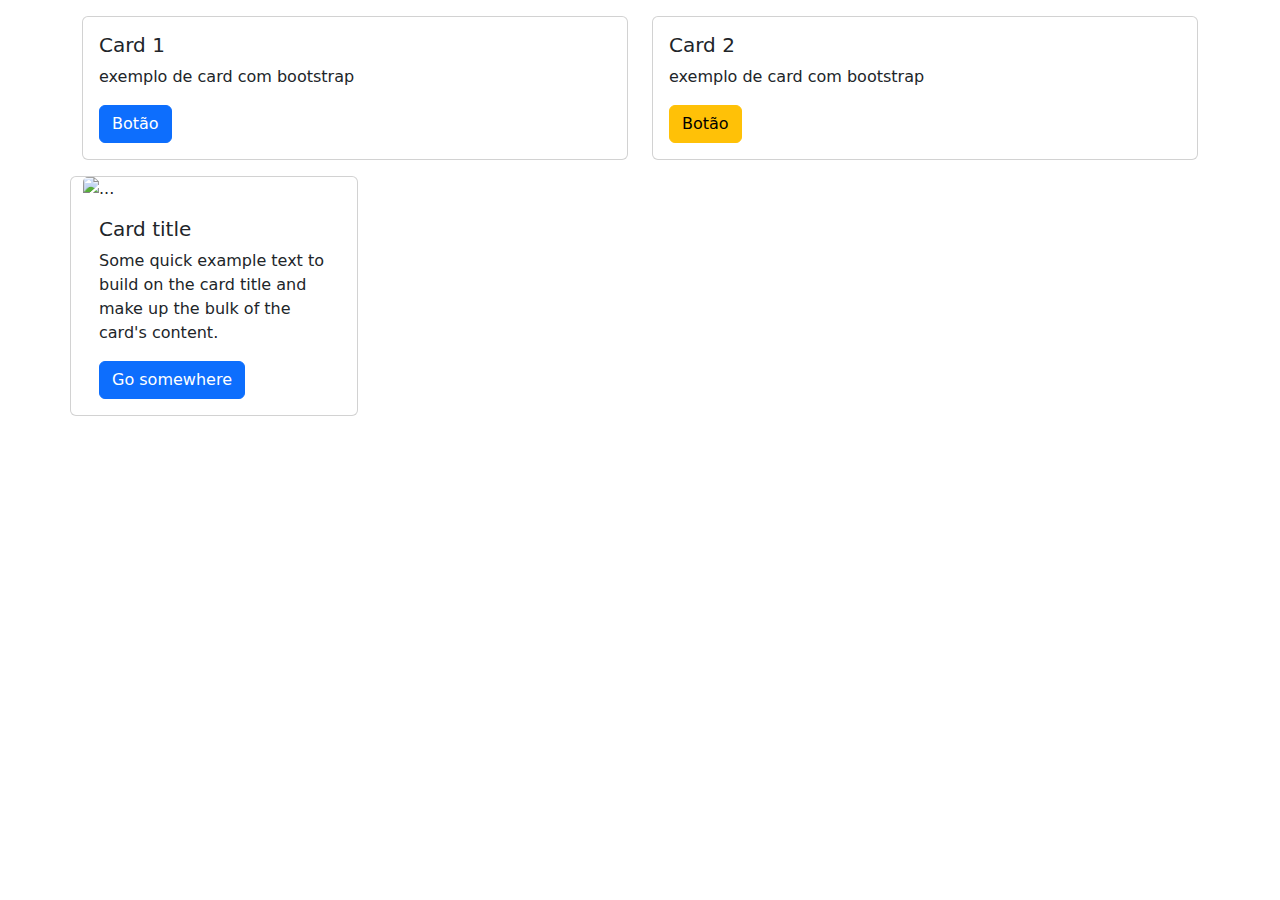
==== ex5_cards/ex5.html @ 2eb7a7ca "feito" ====
<!DOCTYPE html>
<html lang="pt-br">
<head>
    <meta charset="UTF-8">
    <meta name="viewport" content="width=device-width, initial-scale=1.0">
    <title>Cards Bootstrap</title>
    <link href="https://cdn.jsdelivr.net/npm/bootstrap@5.3.0/dist/css/bootstrap.min.css" rel="stylesheet">
</head>
<body>

  <div class="container mt-3">
    <div class="row">

      <!-- Card1 -->
      <div class="col-sm-6">
        <div class="card">
          <div class="card-body">
            <h5 class="card-title">Card 1</h5>
            <p class="card-text">exemplo de card com bootstrap</p>
            <a href="#" class="btn btn-primary">Botão</a>
          </div>
        </div>
      </div>

      <!-- Card1 -->
      <div class="col-sm-6">
        <div class="card">
          <div class="card-body">
            <h5 class="card-title">Card 2</h5>
            <p class="card-text">exemplo de card com bootstrap</p>
            <a href="#" class="btn btn-warning">Botão</a>
          </div>
        </div>
      </div>

    </div>
  </div>

  <div class="container mt-3">
    <div class="row">
      <div class="card" style="width: 18rem;">
        <img src="./ " class="card-img-top" alt="...">
        <div class="card-body">
          <h5 class="card-title">Card title</h5>
          <p class="card-text">Some quick example text to build on the card title and make up the bulk of the card's content.</p>
          <a href="#" class="btn btn-primary">Go somewhere</a>
        </div>
      </div>
    </div>
  </div>
  


  
   


  <!-- 1ª Digitação (Aqui) -->
   

    <script src="https://cdn.jsdelivr.net/npm/bootstrap@5.3.0/dist/js/bootstrap.bundle.min.js"></script>
</body>
</html>
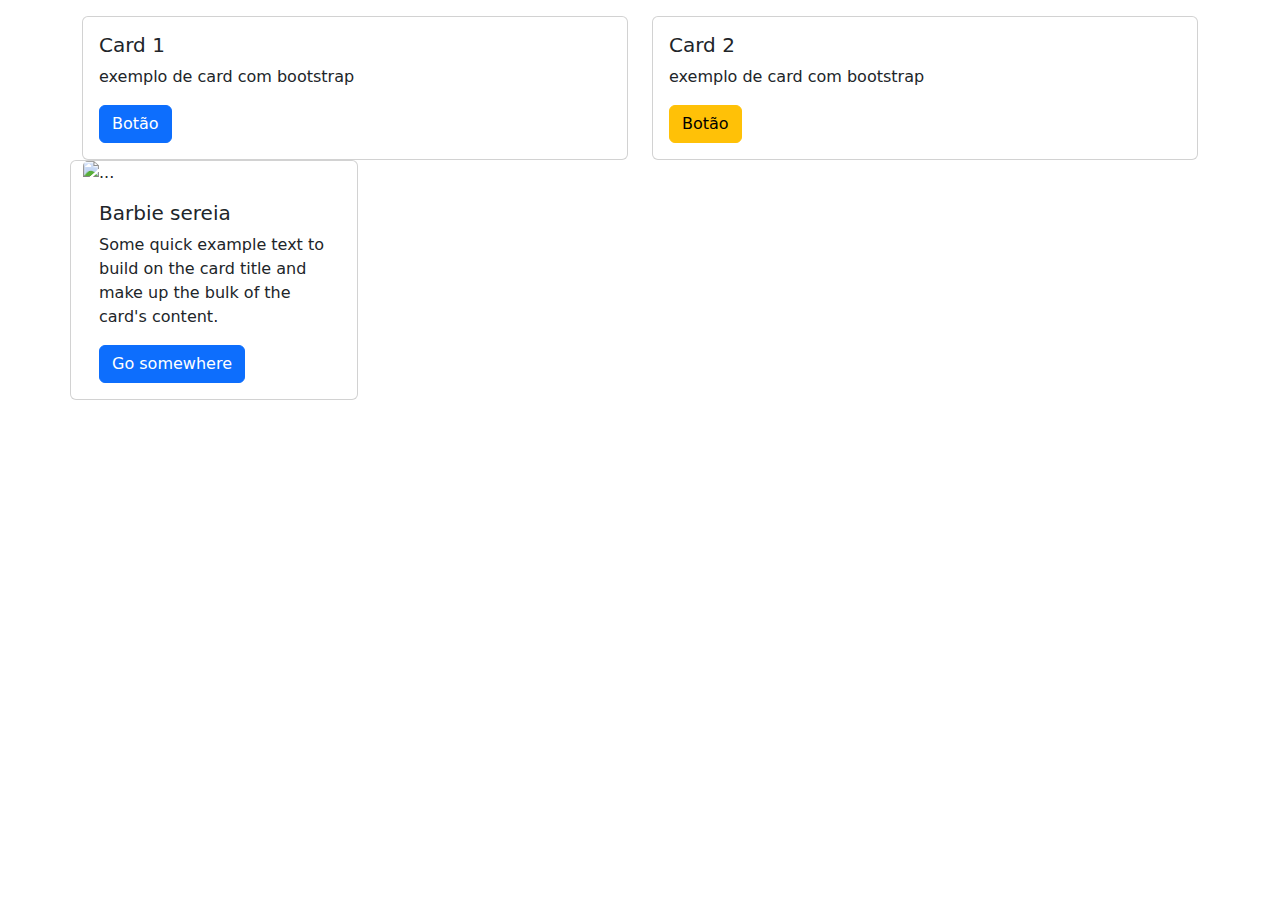
==== commit c952e718: "feito +-" ====
--- a/ex5_cards/ex5.html
+++ b/ex5_cards/ex5.html
@@ -33,21 +33,18 @@
         </div>
       </div>
 
-    </div>
-  </div>
-
-  <div class="container mt-3">
-    <div class="row">
       <div class="card" style="width: 18rem;">
-        <img src="./ " class="card-img-top" alt="...">
+        <img src="./Barbie sereia.webp" class="card-img-top" alt="...">
         <div class="card-body">
-          <h5 class="card-title">Card title</h5>
+          <h5 class="card-title">Barbie sereia </h5>
           <p class="card-text">Some quick example text to build on the card title and make up the bulk of the card's content.</p>
           <a href="#" class="btn btn-primary">Go somewhere</a>
         </div>
       </div>
+
     </div>
   </div>
+
   
 
 
